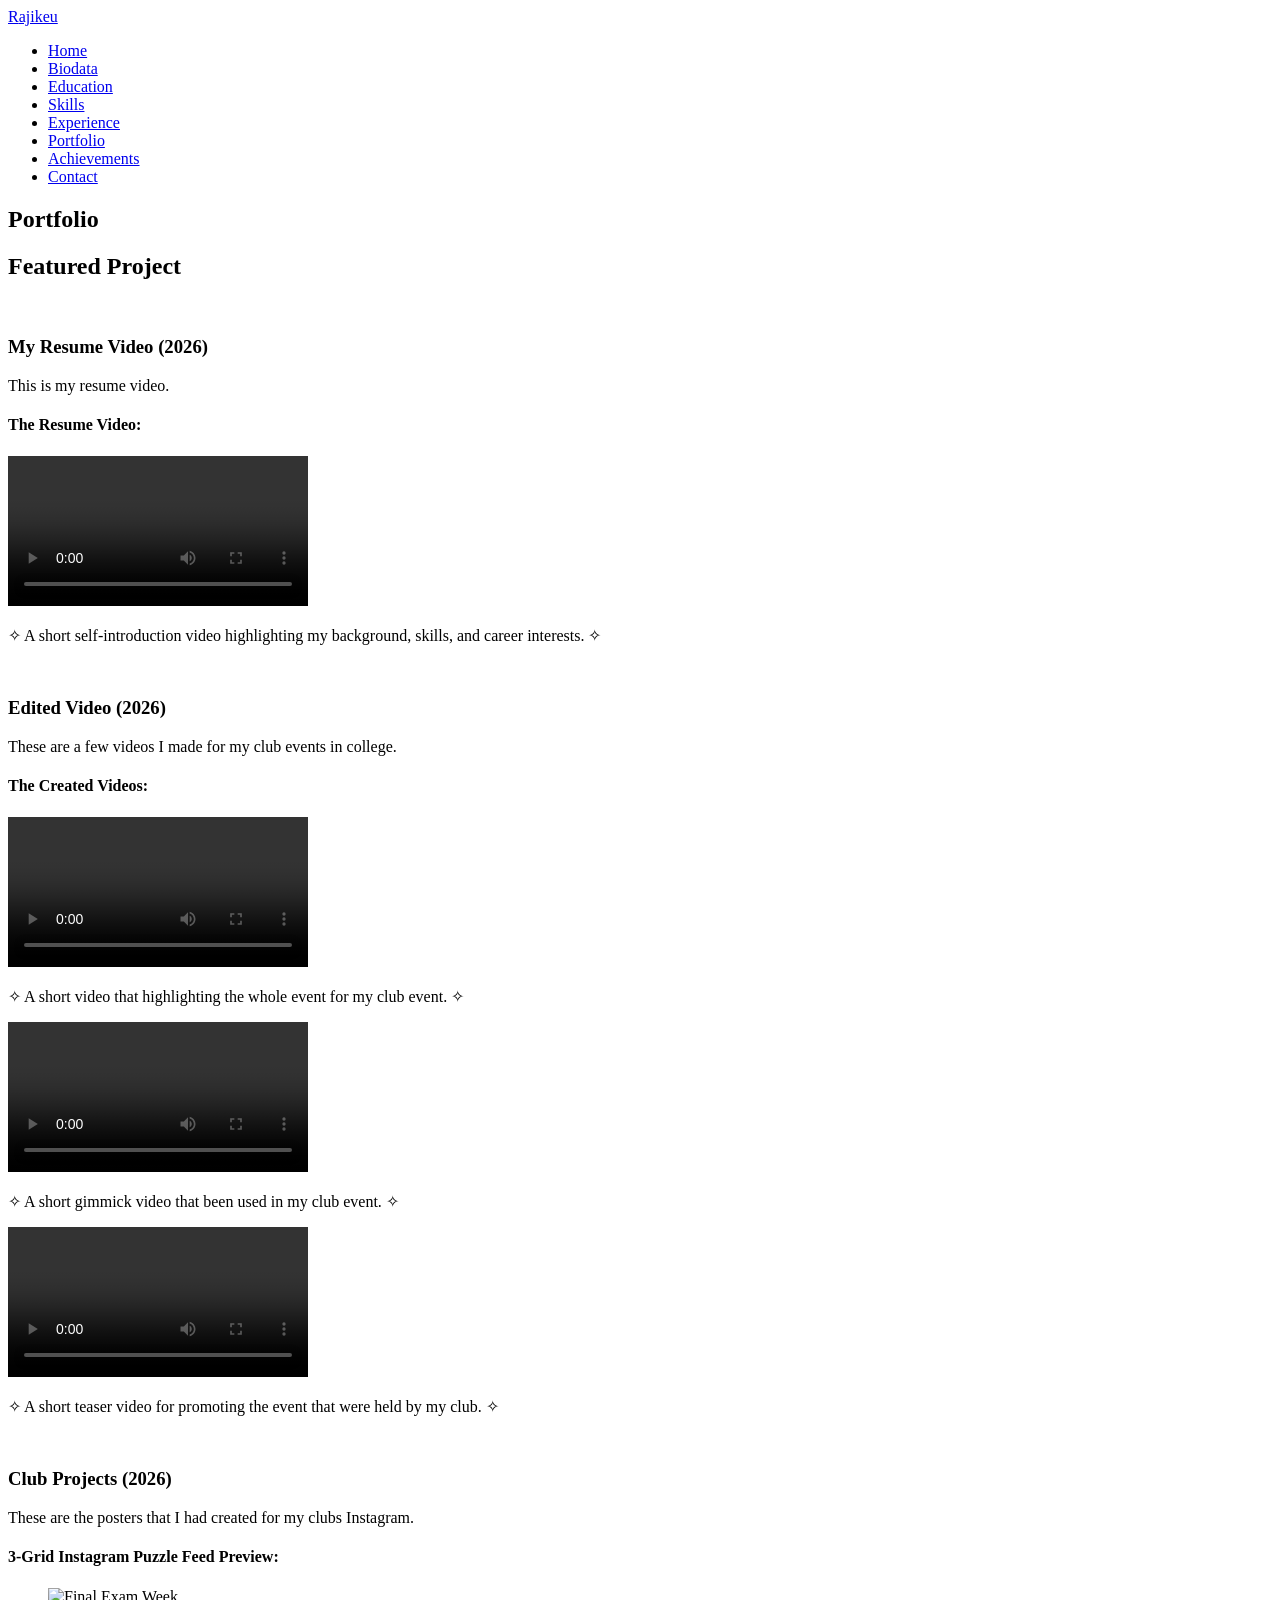
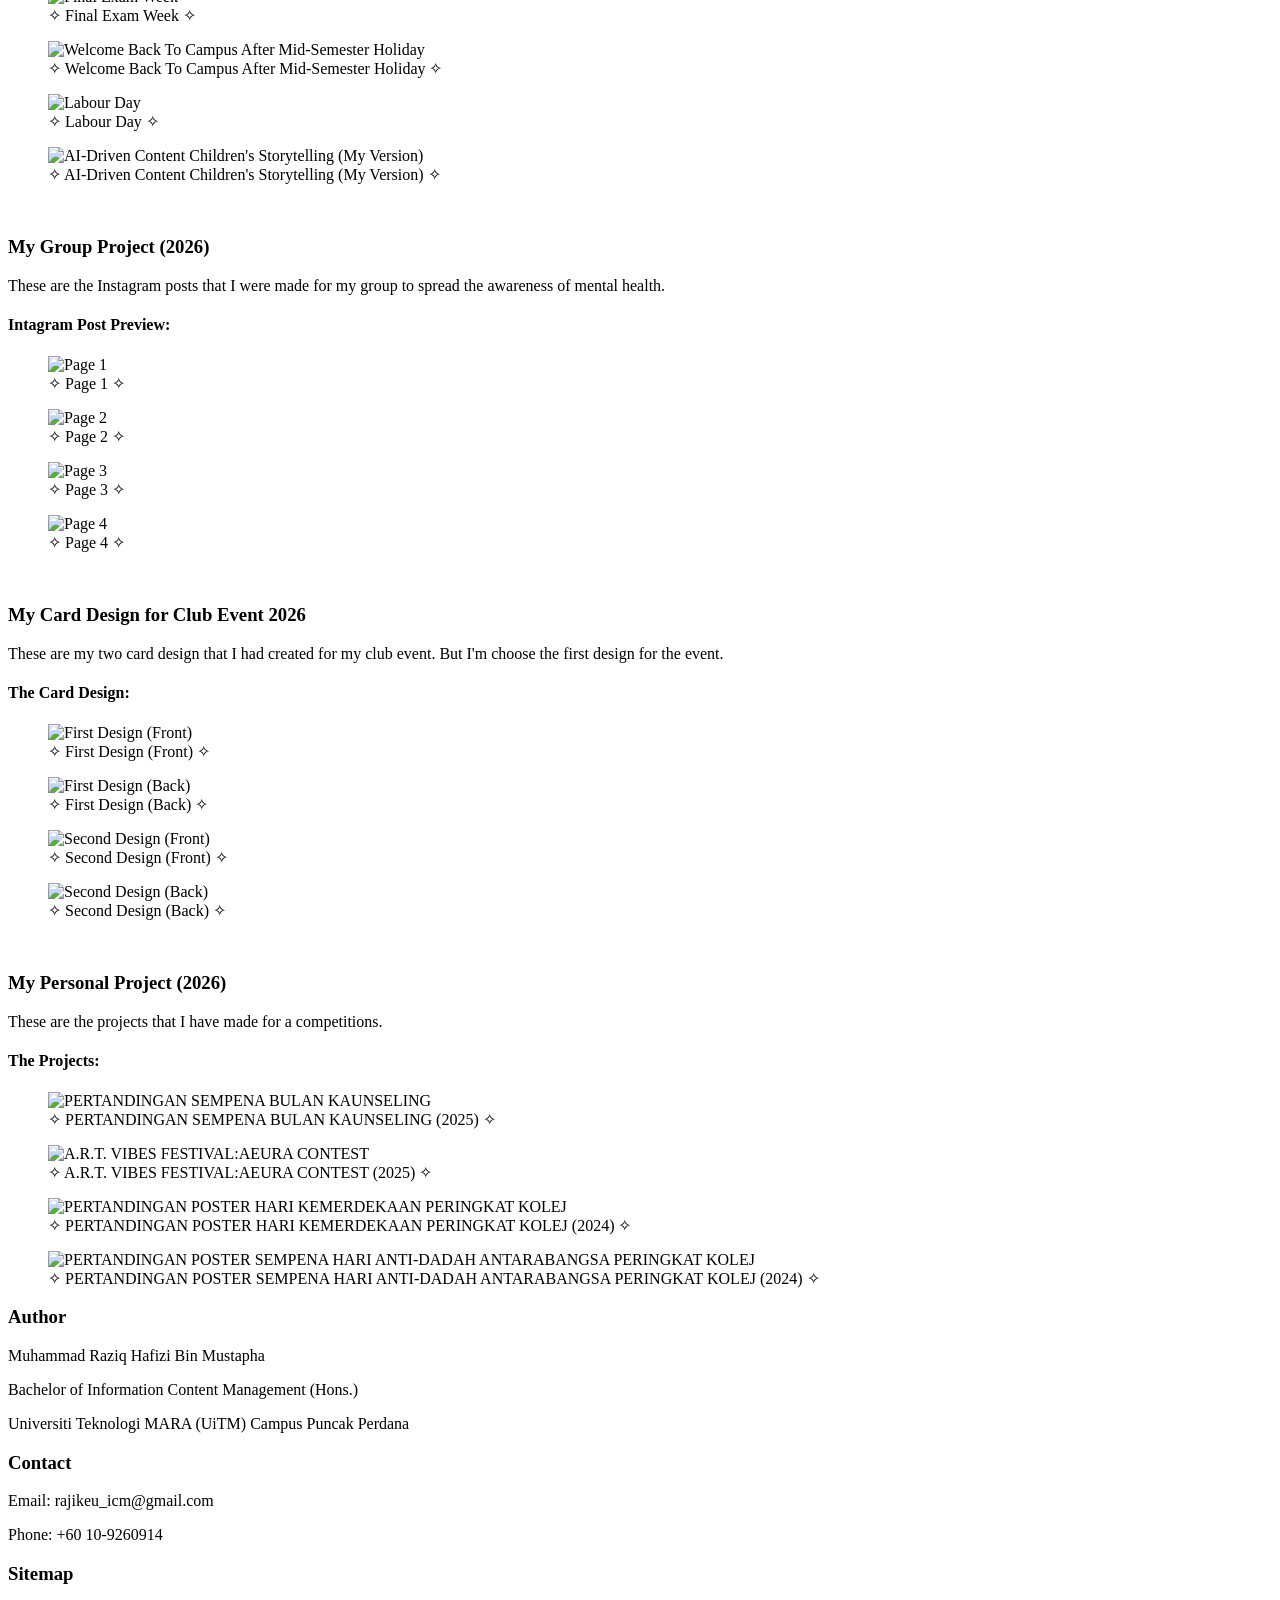
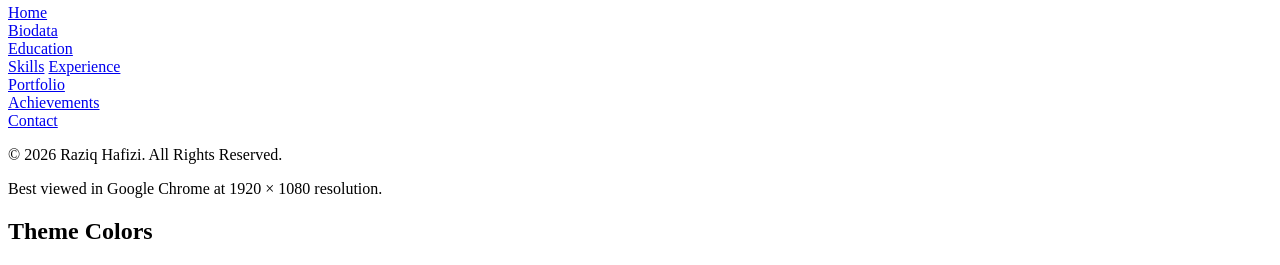
==== portfolio.html @ 5f6c92a1 "Add files via upload" ====
<!DOCTYPE html>
<html lang="en">
<head>
	<meta charset="UTF-8">
	<meta name="viewport" content="width=device-width, initial-scale=1.0">
	<title>Document</title>

	<!-- ======= CSS Files ======= -->
	<link rel="stylesheet" href="css/style.css">
	<link rel="stylesheet" href="css/skins/color-1.css">
	<link rel="stylesheet" href="https://cdnjs.cloudflare.com/ajax/libs/font-awesome/7.0.1/css/all.min.css">
	<!-- ======= Style Switcher ======= -->
	<link rel="stylesheet" href="css/skins/color-1.css" class="alternate-style" title="color-1" disabled>
	<link rel="stylesheet" href="css/skins/color-2.css" class="alternate-style" title="color-2" disabled>
	<link rel="stylesheet" href="css/skins/color-3.css" class="alternate-style" title="color-3" disabled>
	<link rel="stylesheet" href="css/skins/color-4.css" class="alternate-style" title="color-4" disabled>
	<link rel="stylesheet" href="css/skins/color-5.css" class="alternate-style" title="color-5" disabled>
	<link rel="stylesheet" href="css/style-switcher.css">
</head>
<body>
	<!-- ======= Main Content Start ======= -->
	<div class="main-content">
		<!-- ======= Aside Start ======= -->
		 <div class="aside">
			<div class="logo">
				<a href="student.html"><span>R</span>ajikeu</a>
			</div>
			<div class="nav-toggler">
				<span></span>
			</div>
			<ul class="nav">
				<li>
					<a href="index.html">
						<i class="fa fa-home"></i> Home 
					</a>
				</li>
				<li>
					<a href="biodata.html">
						<i class="fa fa-user"></i> Biodata 
					</a>
				</li>
				<li>
					<a href="education.html">
						<i class="fa fa-book"></i> Education 
					</a>
				</li>
				<li>
					<a href="skills.html">
						<i class="fa fa-pen"></i> Skills 
					</a>
				</li>
				<li>
					<a href="experience.html">
						<i class="fa fa-list"></i> Experience 
					</a>
				</li>
				<li>
					<a href="portfolio.html" class="active">
						<i class="fa fa-briefcase"></i> Portfolio 
					</a>
				</li>
				<li>
					<a href="achievements.html">
						<i class="fa fa-file"></i> Achievements 
					</a>
				</li>
				<li>
					<a href="contact.html">
						<i class="fa fa-envelope"></i> Contact 
					</a>
				</li>
			</ul>
		 </div>
		<!-- ======= Aside End ======= -->
		<!-- ======= Main Content Start ======= -->
		 <div class="main-content">
			<!-- ======= Portfolio Section Start ======= -->
			 <section class="portfolio active section" id="portfolio">
				<div id="top">
					<a href="#top" class="back-to-top">
    					<i class="fa-solid fa-arrow-up"></i>
					</a>	
			    </div>
				<div class="container">

                <div class="row">
					<div class="section-title padd-15">
						<h1>Portfolio</h1>
					</div>
				</div>

                <div class="row">
				<div class="featured-project padd-15">
                    <h2>Featured Project</h2>

					<div class="featured-card">
                        <br>
                        <h3>My Resume Video (2026)</h3>
                        <p>
                            This is my resume video.
                        </p>
                            <div class="portfolio-showcase">
                                <h4>The Resume Video:</h4>
                            <div class="video-gallery">
	
							<video controls>
								<source src="videos/resumevideo.mp4" type="video/mp4">
							</video>
								<p>✧ A short self-introduction video highlighting my background, skills, and career interests. ✧</p>
						</div>
					</div>
				</div>	

					<div class="featured-card">
                        <br>
                        <h3>Edited Video (2026)</h3>
                        <p>
                            These are a few videos I made for my club events in college.
                        </p>
                            <div class="portfolio-showcase">
                                <h4>The Created Videos:</h4>
                            <div class="video-gallery">

							<video controls>
								<source src="videos/video1.mp4" type="video/mp4">
							</video>
								<p>✧ A short video that highlighting the whole event for my club event. ✧</p>

							<video controls>
								<source src="videos/video2.mp4" type="video/mp4">
							</video>
								<p>✧ A short gimmick video that been used in my club event. ✧</p>

							<video controls>
								<source src="videos/video3.mp4" type="video/mp4">
							</video>
								<p>✧ A short teaser video for promoting the event that were held by my club. ✧</p>

						
                        </div>
                    </div>
					</div>
                

                    <div class="featured-card">
                        <br>
                        <h3>Club Projects (2026)</h3>
								<p>These are the posters that I had created for my clubs Instagram.</p>
                            <div class="portfolio-showcase">
                                <h4>3-Grid Instagram Puzzle Feed Preview:</h4>
                            <div class="large-gallery">

                                <figure>
                                    <img src="images/longigpost.png" alt="Final Exam Week">
                                    <figcaption>✧ Final Exam Week ✧</figcaption>
                                </figure>

                                <figure>
                                    <img src="images/longigpost2.png" alt="Welcome Back To Campus After Mid-Semester Holiday">
                                    <figcaption>✧ Welcome Back To Campus After Mid-Semester Holiday ✧</figcaption>
                                </figure>

                                <figure>
                                    <img src="images/longigpost3.png" alt="Labour Day">
                                    <figcaption>✧ Labour Day ✧</figcaption>
                                </figure>

                                <figure>
                                    <img src="images/longigpost4.png" alt="AI-Driven Content Children's Storytelling (My Version)">
                                    <figcaption>✧ AI-Driven Content Children's Storytelling (My Version) ✧</figcaption>
                                </figure>

                            </div>
                    </div>
                </div>

                    <div class="featured-card padd-15">
                        <br>
                        <h3>My Group Project (2026)</h3>
                        <p>These are the Instagram posts that I were made for my group to spread the awareness of mental health.</p>

                            <div class="portfolio-showcase">
                                <h4>Intagram Post Preview:</h4>
                            <div class="small-gallery">

                                <figure>
                                    <img src="images/igpost/1.png" alt="Page 1">
                                    <figcaption>✧ Page 1 ✧</figcaption>
                                </figure>

                                <figure>
                                    <img src="images/igpost/2.png" alt="Page 2">
                                    <figcaption>✧ Page 2 ✧</figcaption>
                                </figure>

                                <figure>
                                    <img src="images/igpost/3.png" alt="Page 3">
                                    <figcaption>✧ Page 3 ✧</figcaption>
                                </figure>

                                <figure>
                                    <img src="images/igpost/4.png" alt="Page 4">
                                    <figcaption>✧ Page 4 ✧</figcaption>
                                </figure>

                            </div>
                        </div>
                    </div>
					

                <div class="featured-card">
                    <br>
                    <h3>My Card Design for Club Event <span>2026</span></h3>
                    <p>These are my two card design that I had created for my club event. But I'm choose the first design for the event.</p>
                        <div class="portfolio-showcase">
                            <h4>The Card Design:</h4>
                        <div class="large-gallery">

                                <figure>
                                    <img src="images/carddesign/1.png" alt="First Design (Front)">
                                    <figcaption>✧ First Design (Front) ✧</figcaption>
                                </figure>

                                <figure>
                                    <img src="images/carddesign/2.png" alt="First Design (Back)">
                                    <figcaption>✧ First Design (Back) ✧</figcaption>
                                </figure>

                                <figure>
                                    <img src="images/carddesign2/1.png" alt="Second Design (Front)">
                                    <figcaption>✧ Second Design (Front) ✧</figcaption>
                                </figure>

                                <figure>
                                    <img src="images/carddesign2/2.png" alt="Second Design (Back)">
                                    <figcaption>✧ Second Design (Back) ✧</figcaption>
                                </figure>
                        </div>
                    </div>
                </div>

				<div class="featured-card padd-15">
                        <br>
                        <h3>My Personal Project (2026)</h3>
                        <p>These are the projects that I have made for a competitions.</p>

                            <div class="portfolio-showcase">
                                <h4>The Projects:</h4>
                            <div class="small-gallery">

                                <figure>
                                    <img src="images/postercompetition.png" alt="PERTANDINGAN SEMPENA BULAN KAUNSELING">
                                    <figcaption>✧ PERTANDINGAN SEMPENA BULAN KAUNSELING (2025) ✧</figcaption>
                                </figure>

                                <figure>
                                    <img src="images/postercompetition2.png" alt="A.R.T. VIBES FESTIVAL:AEURA CONTEST">
                                    <figcaption>✧ A.R.T. VIBES FESTIVAL:AEURA CONTEST (2025) ✧</figcaption>
                                </figure>

                                <figure>
                                    <img src="images/postercompetition3.png" alt="PERTANDINGAN POSTER HARI KEMERDEKAAN PERINGKAT KOLEJ">
                                    <figcaption>✧ PERTANDINGAN POSTER HARI KEMERDEKAAN PERINGKAT KOLEJ (2024) ✧</figcaption>
                                </figure>

                                <figure>
                                    <img src="images/postercompetition4.png" alt="PERTANDINGAN POSTER SEMPENA HARI ANTI-DADAH ANTARABANGSA PERINGKAT KOLEJ">
                                    <figcaption>✧ PERTANDINGAN POSTER SEMPENA HARI ANTI-DADAH ANTARABANGSA PERINGKAT KOLEJ (2024) ✧</figcaption>
                                </figure>

                            </div>
                        </div>
                    </div>
            

                    </div>
				</div>
                </div>

				<footer class="main-footer">

        <div class="footer-content">

            <div class="footer-column">
                <h3>Author</h3>
                <p>Muhammad Raziq Hafizi Bin Mustapha</p>
                <p>Bachelor of Information Content Management (Hons.)</p>
                <p>Universiti Teknologi MARA (UiTM) Campus Puncak Perdana</p>
            </div>

            <div class="footer-column">
                <h3>Contact</h3>
                <p>Email: rajikeu_icm@gmail.com</p>
                <p>Phone: +60 10-9260914</p>
            </div>

            <div class="footer-column">
                <h3>Sitemap</h3>
                <a href="index.html">Home</a><br>
                <a href="biodata.html">Biodata</a><br>
                <a href="education.html">Education</a><br>
                <a href="skills.html">Skills</a>
				<a href="experience.html">Experience</a><br>
                <a href="portfolio.html">Portfolio</a><br>
                <a href="achievements.html">Achievements</a><br>
                <a href="contact.html">Contact</a>
            </div>

        </div>

        <div class="footer-bottom">
            <p>&copy; 2026 Raziq Hafizi. All Rights Reserved.</p>
            <p>Best viewed in Google Chrome at 1920 × 1080 resolution.</p>
        </div>

    </footer>

			 </section>
			<!-- ======= Portfolio Section End ======= -->
		 </div>
		<!-- ======= Main Container End ======= -->
		<!-- ======= Style Switcher Start ======= -->
		 <div class="style-switcher">
			<div class="style-switcher-toggler s-icon">
				<i class="fas fa-cog fa-spin"></i>
			</div>
			<div class="day-night s-icon">
				<i class="fas fa-moon"></i>
			</div>
			<h2>Theme Colors</h2>
			<div class="colors">
				<span class="color-1" onclick="setActiveStyle('color-1')"></span>
				<span class="color-2" onclick="setActiveStyle('color-2')"></span>
				<span class="color-3" onclick="setActiveStyle('color-3')"></span>
				<span class="color-4" onclick="setActiveStyle('color-4')"></span>
				<span class="color-5" onclick="setActiveStyle('color-5')"></span>
			</div>
		 </div>
		<!-- ======= Style Switcher End ======= -->
	</div>
	<!-- ======= Main Container End ======= -->
	<!-- ======= JS Files ======= -->
	 <script src="https://cdnjs.cloudflare.com/ajax/libs/typed.js/2.0.12/typed.min.js" referrerpolicy="no-referrer"></script>
	 <script src="js/script.js"></script>
	 <script src="js/style-switcher.js"></script>
</body>
</html>
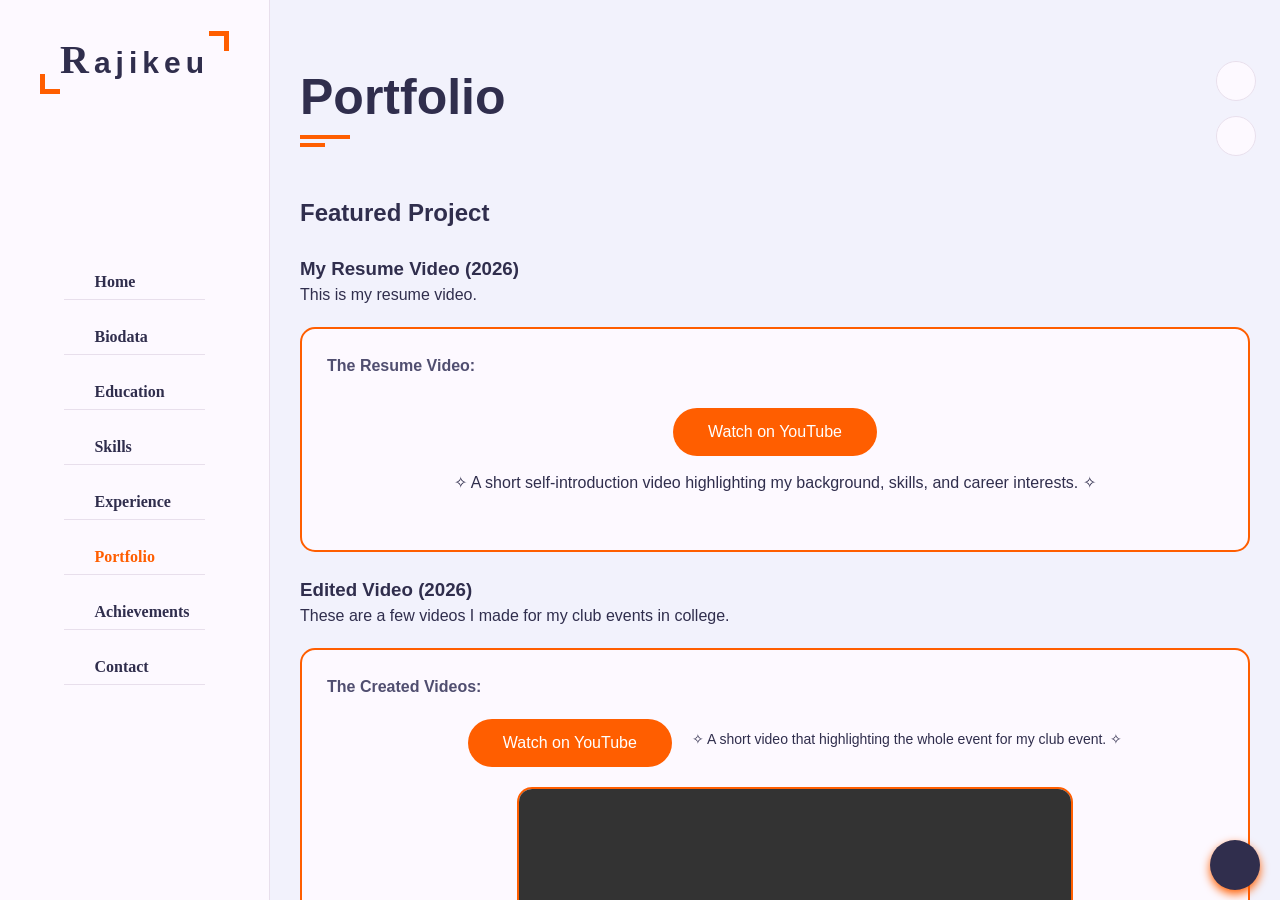
==== commit 4f580e3c: "Add files via upload" ====
--- a/portfolio.html
+++ b/portfolio.html
@@ -101,13 +101,20 @@
                         </p>
                             <div class="portfolio-showcase">
                                 <h4>The Resume Video:</h4>
-                            <div class="video-gallery">
-	
-							<video controls>
-								<source src="videos/resumevideo.mp4" type="video/mp4">
-							</video>
-								<p>✧ A short self-introduction video highlighting my background, skills, and career interests. ✧</p>
-						</div>
+                            <div class="portfolio-video">
+
+                        <a href="https://youtu.be/LxWr3e1K0lU"
+                            target="_blank"
+                            class="btn">
+                            <i class="fa-brands fa-youtube"></i>
+                            Watch on YouTube
+                        </a>
+
+                        <p class="video-caption">
+                            ✧ A short self-introduction video highlighting my background, skills, and career interests. ✧
+                        </p>
+
+                       </div>
 					</div>
 				</div>	
 
@@ -121,10 +128,13 @@
                                 <h4>The Created Videos:</h4>
                             <div class="video-gallery">
 
-							<video controls>
-								<source src="videos/video1.mp4" type="video/mp4">
-							</video>
-								<p>✧ A short video that highlighting the whole event for my club event. ✧</p>
+							<a href="https://youtu.be/w-eTV1eTjfA"
+                            target="_blank"
+                            class="btn">
+                            <i class="fa-brands fa-youtube"></i>
+                            Watch on YouTube
+                            </a>
+								<p class="video-caption">✧ A short video that highlighting the whole event for my club event. ✧</p>
 
 							<video controls>
 								<source src="videos/video2.mp4" type="video/mp4">
--- a/css/style.css
+++ b/css/style.css
@@ -0,0 +1,1230 @@
+@import url('https://fonts.googleapis.com/css2?family=Clicker+Script&family=Poppins:ital,wght@0,300;0,400;0,500;1,200;1,600&display=swap');
+@import url(https://unsplash.com/photos/black-and-white-checkered-textile-R6pSdFliZy4);
+
+html 
+{
+    opacity: 0;
+    scroll-behavior: smooth;
+}
+:root
+{
+    --bg-black-900:#f2f2fc;
+    --bg-black-100:#fdf9ff;
+    --bg-black-50:#e8dfec;
+    --text-black-900:#302e4d;
+    --text-black-700:#504e70;
+}
+body.dark
+{
+    --bg-black-900:#151515;
+    --bg-black-100:#222222;
+    --bg-black-50:#393939;
+    --text-black-900:#ffffff;
+    --text-black-700:#e9e9e9;
+}
+body
+{
+    line-height: 1.5;
+    font-size: 16px;
+    font-family: 'Poppins', sans-serif;
+}
+*
+{
+    margin: 0;
+    padding: 0;
+    outline: none;
+    text-decoration: none;
+    box-sizing: border-box;
+}
+::before,::after
+{
+    box-sizing: border-box;
+}
+ul
+{
+    list-style: none;
+}
+.section
+{
+    background: var(--bg-black-900);
+    min-height: 100vh;
+    display: block;;
+    padding: 0 30px;
+    opacity: 1;
+    position: fixed;
+    left: 270px;
+    top: 0;
+    right: 0;
+    bottom: 0;
+    z-index: 0;
+    overflow-y: auto;
+    overflow-x: hidden;
+    transition: all 0.3s ease;
+}
+.section.back-section
+{
+    z-index: 1;
+}
+.section.active
+{
+    z-index: 2;
+    opacity: 1;
+    animation: slideSection 1s ease;
+}
+@keyframes slideSection
+{
+    0%
+    {
+        transform: translateX(100%);
+    }
+    100%
+    {
+        transform: translateX(0%);
+    }
+}
+.main-content
+{
+    padding-left: 135px;
+    overflow-y: auto;
+}
+.padd-15
+{
+    padding-left: 15px;
+    padding-right: 15px;
+}
+.container
+{
+    max-width: 1000px;
+    width: 100%;
+    margin: auto;
+}
+.section .container
+{
+    padding-top: 60px;
+    padding-bottom: 70px;
+}
+.section-title
+{
+    flex: 0 0 100%;
+    max-width: 100%;
+    margin-bottom: 60px;
+    font-family: 'Gill Sans', 'Gill Sans MT', Calibri, 'Trebuchet MS', sans-serif;
+}
+.section-title h1
+{
+    font-size: 50px;
+    color: var(--text-black-900);
+    font-weight: 700;
+    position: relative;
+}
+.section-title h1::before
+{
+    content: '';
+    height: 4px;
+    width: 50px;
+    background-color: var(--skin-color);
+    position: absolute;
+    top: 100%;
+    left: 0;
+}
+.section-title h1::after
+{
+    content: '';
+    height: 4px;
+    width: 25px;
+    background-color: var(--skin-color);
+    position: absolute;
+    top: 100%;
+    left: 0;
+    margin-top: 8px;
+}
+.row
+{
+    display: flex;
+    flex-wrap: wrap;
+    margin-left: -15px;
+    margin-right: -15px;
+    position: relative;
+}
+.btn
+{
+    font-size: 16px;
+    font-weight: 500;
+    padding: 12px 35px;
+    color: white;
+    border-radius: 40px;
+    display: inline-block;
+    white-space: nowrap;
+    border: none;
+    background: var(--skin-color);
+    transition: all 0.3s ease;
+}
+.btn:hover
+{
+    transition: 0.3s;
+    transform: translateY(-5px);
+    box-shadow: 0 8px 20px var(--skin-color);
+}
+
+/* aside */
+
+.aside
+{
+    width: 270px;
+    background: var(--bg-black-100);
+    position: fixed;
+    left: 0;
+    top: 0;
+    padding: 30px;
+    height: 100%;
+    border-right: 1px solid var(--bg-black-50);
+    display: flex;
+    justify-content: center;
+    align-items: center;
+    z-index: 10;
+    transition: all 0.3s ease;
+}
+.aside .logo
+{
+    position: absolute;
+    top: 30px;
+    font-size: 30px;
+    text-transform: capitalize;
+}
+.aside .logo a
+{
+    color: var(--text-black-900);
+    font-weight: 700;
+    padding: 15px 20px;
+    font-size: 30px;
+    letter-spacing: 5px;
+    position: relative;
+}
+.aside .logo a span
+{
+    font-family: 'Clicker Script', cursive;
+    font-size: 40px;
+}
+.aside .logo a::before
+{
+    content: '';
+    position: absolute;
+    width: 20px;
+    height: 20px;
+    border-bottom: 5px solid var(--skin-color);
+    border-left: 5px solid var(--skin-color);
+    bottom: 0;
+    left: 0;
+}
+.aside .logo a::after
+{
+    content: '';
+    position: absolute;
+    width: 20px;
+    height: 20px;
+    border-top: 5px solid var(--skin-color);
+    border-right: 5px solid var(--skin-color);
+    top: 0;
+    right: 0;
+}
+.aside .nav-toggler
+{
+    height: 50px;
+    width: 45px;
+    border: 1px solid var(--bg-black-50);
+    cursor: pointer;
+    position: fixed;
+    left: 300px;
+    top: 20px;
+    border-radius: 5px;
+    background: var(--bg-black-100);
+    display: none;
+    align-items: center;
+    justify-content: center;
+    transition: all 0.3s ease;
+}
+.aside .nav-toggler span
+{
+    height: 2px;
+    width: 18px;
+    background: var(--skin-color);
+    display: inline-block;
+    position: relative;
+}
+.aside .nav-toggler.open span
+{
+    background-color: transparent;
+}
+.aside .nav-toggler span::before
+{
+    content: '';
+    height: 2px;
+    width: 18px;
+    background: var(--skin-color);
+    position: absolute;
+    top: -6px;
+    left: 0;
+}
+.aside .nav-toggler.open span::before
+{
+    transform: rotate(45deg);
+    top: 0;
+}
+.aside .nav-toggler span::after
+{
+    content: '';
+    height: 2px;
+    width: 18px;
+    background: var(--skin-color);
+    position: absolute;
+    top: 6px;
+    left: 0;
+}
+.aside .nav-toggler.open span::after
+{
+    transform: rotate(-45deg);
+    top: 0;
+}
+.aside .nav
+{
+    margin-top: 70px;
+}
+.aside .nav li
+{
+    margin-bottom: 20px;
+    display: block;
+}
+.aside .nav li a
+{
+    font-size: 16px;
+    font-weight: 600;
+    display: block;
+    border-bottom: 1px solid var(--bg-black-50);
+    color: var(--text-black-900);
+    padding: 5px 15px;
+    font-family: Georgia, 'Times New Roman', Times, serif;
+}
+.aside .nav li a.active
+{
+    color: var(--skin-color);
+}
+.aside .nav li a i
+{
+    margin-right: 15px;
+}
+.aside .nav .aside-footer 
+{
+    position: absolute;
+    bottom: 15px;
+    left: 0;
+    width: 100%;
+
+    text-align: center;
+
+    font-size: 11px;
+    color: var(--text-black-900);
+}
+
+/* home page */
+
+.home
+{
+    min-height: 100vh;
+    display: flex;
+    color: var(--text-black-900);
+}
+.home .home-info
+{
+    flex: 0 0 60%;
+    max-width: 60%;
+}
+h1.hello
+{
+    font-size: 28px;
+    margin: 15px 0;
+}
+h1.hello span
+{
+    font-family: 'Clicker Script', cursive;
+    font-size: 30px;
+    font-weight: 700;
+    color: var(--skin-color);
+}
+h1.my-profession
+{
+    font-size: 30px;
+    margin: 15px 0;
+}
+.typing
+{
+    color: var(--skin-color);
+}
+.home-info p
+{
+    margin-bottom: 70px;
+    font-size: 15px;
+    color: var(--text-black-700);
+}
+.home .home-img
+{
+    flex: 0 0 40%;
+    max-width: 40%;
+    text-align: center;
+    position: relative;
+}
+.home-img::after
+{
+    content: '';
+    position: absolute;
+    height: 80px;
+    width: 80px;
+    border-bottom: 10px solid var(--skin-color);
+    border-right: 10px solid var(--skin-color);
+    right: 20px;
+    bottom: -40px;
+}
+.home-img::before
+{
+    content: '';
+    position: absolute;
+    height: 80px;
+    width: 80px;
+    border-top: 10px solid var(--skin-color);
+    border-left: 10px solid var(--skin-color);
+    left: 0px;
+    top: -40px;
+}
+.home .home-img img
+{
+    margin: auto;
+    border-radius: 5px;
+    height: 400px;
+}
+
+/* about page */
+
+.about .about-content
+{
+    flex: 0 0 100%;
+    max-width: 100%;
+}
+.about .about-content .about-text
+{
+    flex: 0 0 100%;
+    max-width: 100%;
+}
+.about .about-content .about-text h2
+{
+    font-size: 24px;
+    margin-bottom: 15px;
+    font-weight: 700;
+    color: var(--text-black-900);
+}
+.about .about-content .about-text h2 span
+{
+    color: var(--skin-color);
+}
+.about .about-content .about-text p
+{
+    font-size: 16px;
+    line-height: 25px;
+    color: var(--text-black-700);
+}
+.about .about-content .personal-info
+{
+    flex: 0 0 100%;
+    max-width: 100%;
+    margin-top: 40px;
+}
+.about .about-content .personal-info .info-item
+{
+    flex: 0 0 50%;
+    max-width: 50%;
+}
+.about .about-content .personal-info .info-item p
+{
+    font-weight: 600;
+    padding: 10px 0;
+    font-size: 16px;
+    color: var(--text-black-900);
+    border-bottom: 1px solid var(--bg-black-50);
+}
+.about .about-content .personal-info .info-item p span
+{
+    font-weight: 400;
+    color: var(--text-black-700);
+    margin-left: 4px;
+    display: inline-block;
+}
+.about .about-content .personal-info .buttons
+{
+    margin-top: 30px;
+}
+.about .about-content .personal-info .buttons .btn
+{
+    margin-right: 15px;
+    margin-top: 10px;
+}
+
+/* student page */
+
+.student .student.content
+{
+    flex: 0 0 100%;
+    max-width: 100%;
+}
+.student .student-content .student-text
+{
+    flex: 0 0 100%;
+    max-width: 100%;
+}
+.student .student-content .student-text h2
+{
+    font-size: 24px;
+    margin-bottom: 15px;
+    font-weight: 700;
+    color: var(--text-black-900);
+}
+.student .student-content .student-text h3 span
+{
+    color: var(--skin-color);
+}
+.student .student-content .student-text p
+{
+    font-size: 16px;
+    line-height: 25px;
+    color: var(--text-black-900);
+}
+.student .student-content .student-info
+{
+    flex: 0 0 100%;
+    max-width: 100%;
+    margin-top: 40px;
+}
+.student .student-content .student-info .info-item
+{
+    flex: 0 0 50%;
+    max-width: 50%;
+}
+.student .student-content .student-info .info-item p
+{
+    color: var(--text-black-900);
+}
+.student .student-content .student-info .student-item p
+{
+    font-weight: 600;
+    padding: 10px 0;
+    font-size: 16px;
+    color: var(--text-black-900);
+    border-bottom: 1px solid var(--text-black-900);
+}
+.student .student-content .student-info .info-item p span
+{
+    font-weight: 400;
+    color: var(--text-black-900);
+    margin-left: 4px;
+    display: inline-block;
+}
+.student .student-image img
+{
+    margin: auto;
+    border-radius: 5px;
+    height: 200px;
+    padding-top: 5%;
+}
+.student .student-image p
+{
+    color: var(--text-black-900);
+}
+
+/* skills page */
+
+.skill .skill-content
+{
+    flex: 0 0 100%;
+    max-width: 100%;
+}
+.skill .skill-content .skill-text
+{
+    flex: 0 0 100%;
+    max-width: 100%;
+}
+.skill .skill-content .skill-text h3
+{
+    font-size: 24px;
+    margin-bottom: 0px;
+    font-weight: 700;
+    color: var(--text-black-900);
+}
+.skill .skill-content .skill-text h3 span
+{
+    color: var(--skin-color);
+}
+.skill .skill-content .skill-text p
+{
+    font-size: 16px;
+    line-height: 25px;
+    color: var(--text-black-700);
+}
+.skill .skill-content .skills
+{
+    flex: 0 0 100%;
+    max-width: 100%;
+    margin-top: 20px;
+}
+.skill .skill-content .skills .skill-item
+{
+    flex: 0 0 100%;
+    max-width: 100%;
+}
+.skill .skill-content .skills .skill-item h4
+{
+    line-height: 40px;
+    font-weight: 600;
+    font-size: 16px;
+    color: var(--text-black-900);
+    text-transform: capitalize;
+}
+.skill .skill-content .skills .skill-item .progress
+{
+    background-color: var(--bg-black-50);
+    height: 7px;
+    border-radius: 4px;
+    width: 100%;
+}
+.skill .skill-content .skills .skill-item
+{
+    margin-bottom: 0px;
+}
+.skill .skill-content .skills .skill-item .progress .progress-in
+{
+    position: static;
+    left: 0;
+    top: 0;
+    height: 100%;
+    border-radius: 4px;
+    background-color: var(--skin-color);
+}
+.skill .skill-content .skills .skill-item .skill-percent
+{
+    position: absolute;
+    right: 10px;
+    color: var(--text-black-900);
+    top: 7px;
+    font-weight: 400;
+}
+.skill-level-guide {
+    margin-bottom: 25px;
+}
+
+.skill-level-guide h2 {
+    line-height: 1.5;
+    font-size: 23px;
+    font-family: 'Poppins', sans-serif;
+    color: var(--text-black-900);
+
+}
+
+.skill-level-guide table {
+    width: 100%;
+    border-collapse: collapse;
+}
+
+.skill-level-guide th,
+.skill-level-guide td {
+    border: 1px solid var(--text-black-900);
+    padding: 10px;
+    text-align: center;
+    color: var(--text-black-900);
+}
+
+.skill-level-guide th {
+    background-color: var(--skin-color);
+    color: #FFFFFF;
+    font-family: 'Poppins', sans-serif;
+}
+
+.beginner {
+    color: var(--text-black-900);
+    font-weight: bold;
+    font-family: 'Poppins', sans-serif;
+}
+
+.intermediate {
+    color: var(--text-black-900);
+    font-weight: bold;
+    font-family: 'Poppins', sans-serif;
+}
+
+.advanced {
+    color: var(--text-black-900);
+    font-weight: bold;
+    font-family: 'Poppins', sans-serif;
+}
+
+/* top button */
+
+.back-to-top 
+{
+    position: fixed;
+    bottom: 10px;
+    right: 20px;
+
+    width: 50px;
+    height: 50px;
+
+    background-color: var(--text-black-900);
+    color: var(--skin-color);
+
+    border-radius: 50%;
+
+    display: flex;
+    justify-content: center;
+    align-items: center;
+
+    text-decoration: none;
+    font-size: 20px;
+
+    box-shadow: 0 4px 10px var(--skin-color);
+
+    z-index: 9999;
+
+    transition: 0.3s ease;
+}
+.back-to-top:hover 
+{
+    background-color: var(--skin-color);
+    color: var(--text-black-900);
+    border: 1px solid var(--text-black-900);
+}
+html 
+{
+    scroll-behavior: smooth;
+}
+
+/* education */
+
+.timeline 
+{
+    position: relative;
+    margin-top: 40px;
+    margin-left: 20px;
+    border-left: 3px solid var(--skin-color);
+    color: var(--text-black-900);
+}
+.timeline-item 
+{
+    position: relative;
+    padding-left: 30px;
+    margin-bottom: 40px;
+}
+.education-text h2, p
+{
+    color: var(--text-black-900);
+}
+.circle-dot 
+{
+    position: absolute;
+    left: -12px;
+    top: 0px;
+
+    width: 20px;
+    height: 20px;
+
+    background: var(--skin-color);
+    border-radius: 50%;
+}
+.timeline-item h3
+{
+    color: var(--skin-color);
+    margin-bottom: 5px;
+}
+.timeline-item span 
+{
+    font-size: 14px;
+    color: var(--skin-color);
+}
+.timeline-item ul 
+{
+    margin-top: 10px;
+    padding-left: 20px;
+    color: var(--text-black-900);
+}
+.section-subtitle h2
+{
+    color: var(--text-black-900);
+}
+.highlight-container 
+{
+    display: flex;
+    gap: 20px;
+    margin-top: 30px;
+    flex-wrap: wrap;
+}
+.highlight-card 
+{
+    flex: 1;
+    min-width: 250px;
+
+    background: var(--bg-black-100);
+    padding: 20px;
+
+    border-left: 4px solid var(--skin-color);
+    border-radius: 10px;
+}
+.highlight-card h3 
+{
+    color: var(--skin-color);
+    margin-bottom: 15px;
+}
+.highlight-card ul li
+{
+    color: var(--text-black-900);
+}
+.goal-box 
+{
+    background: var(--bg-black-100);
+    padding: 25px;
+    margin-top: 20px;
+
+    border-radius: 10px;
+    border-left: 4px solid var(--skin-color);
+}
+.goal-box ul 
+{
+    padding-left: 20px;
+    color: var(--text-black-900);
+}
+.highlight-card,
+.goal-box
+{
+    transition: 0.3s;
+}
+.highlight-card:hover,
+.goal-box:hover
+{
+    transform: translateY(-5px);
+    box-shadow: 0 8px 20px var(--skin-color);
+}
+
+/* experience page */
+
+.experience-text h2, p
+{
+    color: var(--text-black-900);
+}
+.experience-card 
+{
+    background: var(--bg-black-100);
+    border-left: 4px solid var(--skin-color);
+
+    padding: 20px;
+    margin-top: 20px;
+    margin-bottom: 20px;
+
+    border-radius: 10px;
+
+    transition: 0.3s;
+}
+.experience-card:hover 
+{
+    transform: translateY(-5px);
+}
+.experience-card h3
+{
+    color: var(--skin-color);
+    margin-bottom: 10px;
+}
+.experience-card ul 
+{
+    margin-top: 10px;
+    padding-left: 20px;
+    color: var(--text-black-900);
+}
+.gained-container 
+{
+    display: flex;
+    gap: 20px;
+    flex-wrap: wrap;
+    margin-top: 20px;
+}
+.gained-card 
+{
+    flex: 1;
+    min-width: 250px;
+
+    background: var(--bg-black-100);
+
+    border-left: 4px solid var(--skin-color);
+
+    padding: 20px;
+    border-radius: 10px;
+}
+.gained-card h3
+{
+    color: var(--skin-color);
+    margin-bottom: 15px;
+}
+.gained-card li, ul
+{
+    color: var(--text-black-900);
+}
+.experience-card,
+.gained-card 
+{
+    transition: 0.3s;
+}
+.experience-card:hover,
+.gained-card:hover 
+{
+    transform: translateY(-5px);
+    box-shadow: 0 8px 20px var(--skin-color);
+}
+.featured-card h3, h4, p
+{
+    color: var(--text-black-900);
+}
+
+/* portfolio page */
+
+.large-gallery 
+{
+    display: flex;
+    flex-wrap: wrap;
+    gap: 30px;
+    margin-top: 20px;
+}
+
+.large-gallery figure 
+{
+    width: 450px;
+    margin: 0;
+}
+.large-gallery img 
+{
+    width: 100%;
+    height: auto;
+    border: 2px solid var(--skin-color);
+    border-radius: 10px;
+    transition: 0.3s ease;
+}
+.large-gallery img:hover 
+{
+    transform: scale(1.03);
+    box-shadow: 0 8px 20px var(--skin-color);
+}
+.large-gallery img
+{
+    background: var(--bg-black-100);
+    padding: 8px;
+}
+.large-gallery figcaption
+{
+    text-align: center;
+    margin-top: 8px;
+    color: var(--text-black-700);
+    font-size: 14px;
+}
+.small-gallery 
+{
+    display: flex;
+    flex-wrap: wrap;
+    gap: 50px;
+    margin-top: 20px;
+}
+.small-gallery figure 
+{
+    width: 180px;
+    margin: 0;
+}
+.small-gallery img 
+{
+    width: 100%;
+    height: auto;
+    border-radius: 10px;
+    border: 2px solid var(--skin-color);
+    transition: 0.3s ease;
+}
+.small-gallery img:hover 
+{
+    transform: scale(1.03);
+    box-shadow: 0 8px 20px var(--skin-color);
+}
+.small-gallery figcaption 
+{
+    text-align: center;
+    margin-top: 8px;
+    color: var(--text-black-700);
+    font-size: 14px;
+} 
+.video-gallery 
+{
+    display: flex;
+    justify-content: center;
+    text-align: center;
+    gap: 20px;
+    flex-wrap: wrap;
+    margin-left: 40px;
+}
+.video-gallery video 
+{
+    display: flex;
+    width: 65%;
+    height: 250px;
+    border-radius: 15px;
+    border: 2px solid var(--skin-color);
+    display: block;
+}
+.video-gallery p 
+{
+    font-size: 14px;
+    margin-top: 10px;
+}
+.portfolio-showcase
+{
+    background: var(--bg-black-100);
+    border: 2px solid var(--skin-color);
+    border-radius: 15px;
+    padding: 25px;
+    margin-top: 20px;
+}
+.portfolio-showcase h4 
+{
+    color: var(--text-black-700);
+    margin-bottom: 20px;
+}
+.featured-project h2
+{
+    color: var(--text-black-900);
+}
+.portfolio-video
+{
+    text-align: center;
+    margin: 30px 0;
+}
+
+.video-caption
+{
+    margin-top: 15px;
+    font-size: 16px;
+    color: var(--text-black-900);
+}
+
+/* contact page */
+
+.contact-title
+{
+    color: var(--skin-color);
+    text-align: center;
+    font-size: 25px;
+    margin-bottom: 20px;
+}
+.contact-title h2
+{
+    color: var(--skin-color);
+    text-align: center;
+    font-size: 25px;
+    margin-bottom: 20px;
+}
+.contact-sub-title
+{
+    color: var(--text-black-700);
+    text-align: center;
+    font-size: 15px;
+    margin-bottom: 60px;
+}
+.contact-sub-title h3
+{
+    color: var(--text-black-700);
+    text-align: center;
+    font-size: 15px;
+    margin-bottom: 60px;
+}
+.contact .contact-info-item
+{
+    flex: 0 0 25%;
+    max-width: 25%;
+    text-align: center;
+    margin-bottom: 60px;
+}
+.contact .contact-info-item .icon
+{
+    display: inline-block;
+}
+.contact .contact-info-item .icon .fa
+{
+    font-size: 18px;
+    color: var(--skin-color);
+}
+.contact .contact-info-item h4
+{
+    font-size: 18px;
+    font-weight: 700;
+    color: var(--text-black-900);
+}
+.contact .contact-info-item p
+{
+    font-size: 16px;
+    line-height: 25px;
+    color: var(--text-black-700);
+    font-weight: 400;
+}
+.contact .contact-form
+{
+    flex: 0 0 100%;
+    max-width: 100%;
+}
+.contact .contact-form .col-6
+{
+    flex: 0 0 50%;
+    max-width: 50%;
+}
+.contact .contact-form .col-12
+{
+    flex: 0 0 100%;
+    max-width: 100%;
+}
+.contact .contact-form .form-item
+{
+    margin-bottom: 30px;
+}
+.contact .contact-form .form-item .form-control
+{
+    width: 100%;
+    height: 50px;
+    border-radius: 25px;
+    background: var(--bg-black-100);
+    border: 1px solid var(--bg-black-50);
+    padding: 10px 25px;
+    font-size: 16px;
+    color: var(--text-black-700);
+    transition: all 0.3s ease;
+}
+.contact .contact-form .form-item .form-control:focus
+{
+    box-shadow: 0 0 20px var(--skin-color);
+}
+.contact .contact-form .form-item textarea.form-control
+{
+    height: 140px;
+}
+.contact .contact-form .btn
+{
+    height: 50px;
+    padding: 0 50px;
+}
+
+.main-footer
+{
+    margin-top: 50px;
+    padding: 30px;
+
+    background: var(--bg-black-100);
+
+    border-top: 1px solid var(--skin-color);
+}
+
+.footer-content
+{
+    display: flex;
+    justify-content: space-between;
+    flex-wrap: wrap;
+    gap: 30px;
+}
+
+.footer-column
+{
+    flex: 1;
+    min-width: 200px;
+}
+
+.footer-column h3
+{
+    color: var(--skin-color);
+    margin-bottom: 10px;
+}
+
+.footer-column a
+{
+    color: var(--text-black-900);
+    text-decoration: none;
+}
+
+.footer-column a:hover
+{
+    color: var(--skin-color);
+}
+
+.footer-bottom
+{
+    text-align: center;
+    margin-top: 20px;
+    padding-top: 15px;
+
+    border-top: 1px solid rgba(0,0,0,0.1);
+
+    font-size: 14px;
+}
+
+@media (max-width:1199px)
+{
+    .aside
+    {
+        left: -270px;
+    }
+    .aside.open
+    {
+        left: 0;
+    }
+    .aside .nav-toggler
+    {
+        display: flex;
+        left: 30px;
+    }
+    .aside .nav-toggler.open
+    {
+        left: 300px;
+    }
+    .section
+    {
+        left: 0;
+    }
+    .section.open
+    {
+        left: 270px;
+    }
+    .about .about-content .personal-info .info-item p span
+    {
+        display: block;
+        margin-left: 0;
+    }
+}
+@media (max-width:991px)
+{
+    .portfolio .portfolio-showcase,
+    .contact .contact-info-item,
+    .experience .experience-card
+    {
+        flex: 0 0 50%;
+        max-width: 50%;
+    }
+    .home .home-info
+    {
+        flex: 0 0 100%;
+        max-width: 100%;
+    }
+    .home .home-img
+    {
+        display: none;
+    }
+}
+@media (max-width:767px)
+{
+    .about .about-content .personal-info,
+    .contact .contact-form .col-6,
+    .contact .contact-info-item
+    {
+        flex: 0 0 100%;
+        max-width: 100%;
+    }
+}
--- a/css/skins/color-1.css
+++ b/css/skins/color-1.css
@@ -0,0 +1,4 @@
+:root
+{
+    --skin-color:#ff5e00;
+}
--- a/css/skins/color-1.css
+++ b/css/skins/color-1.css
@@ -0,0 +1,4 @@
+:root
+{
+    --skin-color:#ff5e00;
+}
--- a/css/skins/color-2.css
+++ b/css/skins/color-2.css
@@ -0,0 +1,4 @@
+:root
+{
+    --skin-color:green;
+}
--- a/css/skins/color-3.css
+++ b/css/skins/color-3.css
@@ -0,0 +1,4 @@
+:root
+{
+    --skin-color:#ff0f0f;
+}
--- a/css/skins/color-4.css
+++ b/css/skins/color-4.css
@@ -0,0 +1,4 @@
+:root
+{
+    --skin-color:blue;
+}
--- a/css/skins/color-5.css
+++ b/css/skins/color-5.css
@@ -0,0 +1,4 @@
+:root
+{
+    --skin-color:#ff8297;
+}
--- a/css/style-switcher.css
+++ b/css/style-switcher.css
@@ -0,0 +1,88 @@
+.style-switcher
+{
+    position: fixed;
+    right: 0;
+    top: 60px;
+    padding: 15px;
+    width: 200px;
+    border: 1px solid var(--bg-black-50);
+    background: var(--bg-black-100);
+    z-index: 101;
+    border-radius: 5px;
+    transition: all 0.3s ease;
+    transform: translateX(100%);
+}
+.style-switcher.open
+{
+    transform: translateX(-25px);
+}
+.style-switcher .s-icon
+{
+    position: absolute;
+    height: 40px;
+    width: 40px;
+    text-align: center;
+    font-size: 20px;
+    background: var(--bg-black-100);
+    color: var(--text-black-900);
+    right: 100%;
+    border: 1px solid var(--bg-black-50);
+    margin-right: 25px;
+    cursor: pointer;
+    transition: all 0.3s ease;
+    border-radius: 50%;
+}
+.style-switcher .s-icon i
+{
+    line-height: 40px;
+}
+.style-switcher .style-switcher-toggler
+{
+    top: 0;
+}
+.style-switcher .day-night
+{
+    top: 55px;
+}
+.style-switcher h2
+{
+    margin: 0 0 10px;
+    color: var(--text-black-700);
+    font-size: 16px;
+    font-weight: 600;
+    text-transform: capitalize;
+}
+.style-switcher .colors
+{
+    display: flex;
+    flex-wrap: wrap;
+    justify-content: space-between;
+}
+.style-switcher .colors span
+{
+    display: inline-block;
+    height: 30px;
+    width: 30px;
+    border-radius: 50%;
+    border: 1px solid var(--text-black-900);
+}
+.style-switcher .color-1
+{
+    background: #ff5e00;
+}
+.style-switcher .color-2
+{
+    background: green;
+}
+.style-switcher .color-3
+{
+    background: #ff0f0f;
+}
+.style-switcher .color-4
+{
+    background: blue;
+}
+.style-switcher .color-5
+{
+    background: #ff8297;
+}
